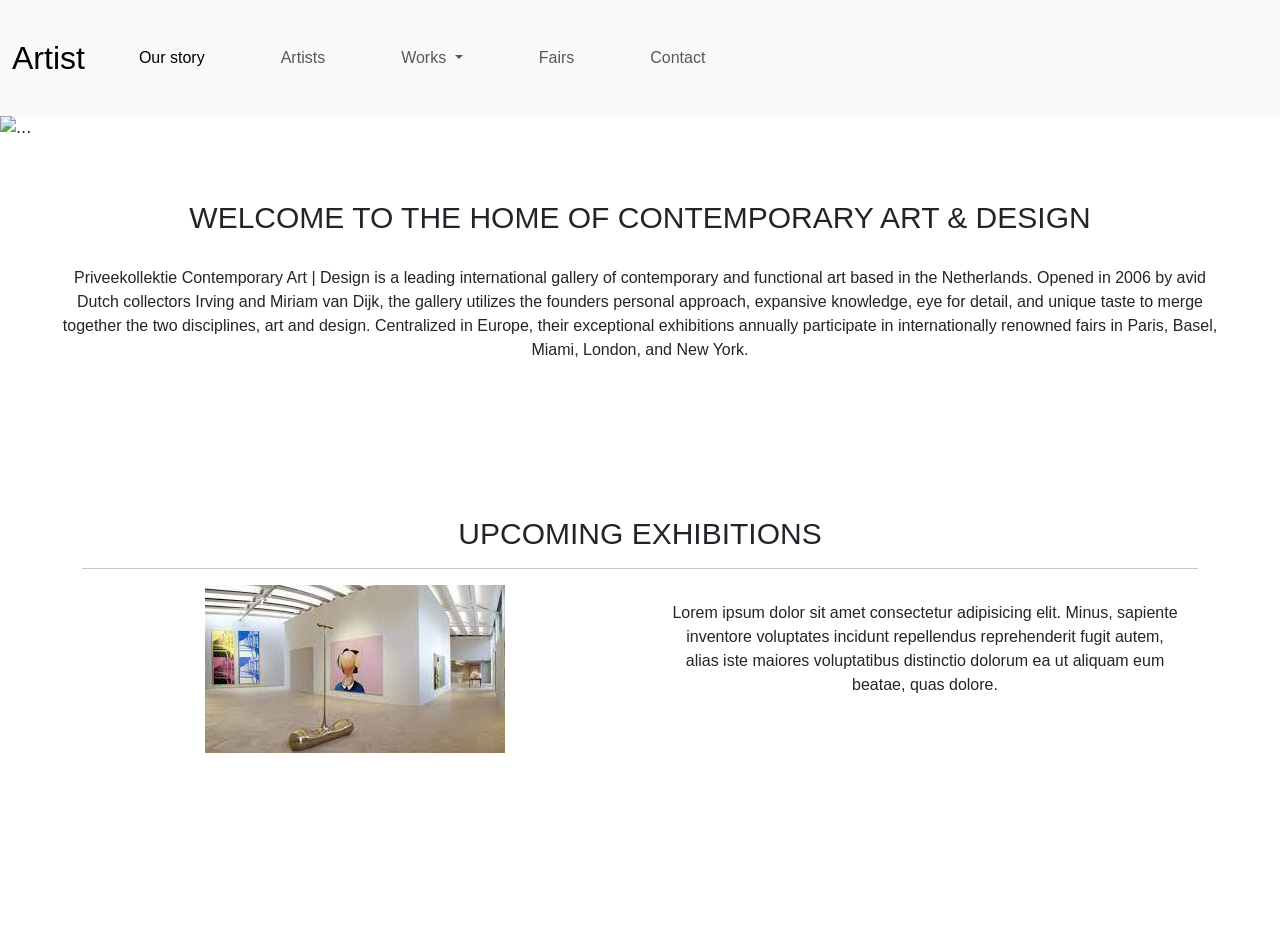
==== index.html @ db963d17 "cambios con sass" ====
<!doctype html>
<html lang="en">

<head>
  <meta charset="utf-8">
  <meta name="viewport" content="width=device-width, initial-scale=1">
  <!-- iconos -->
  <script src="https://kit.fontawesome.com/0b7f21c7f8.js" crossorigin="anonymous"></script>
  <title>Artist</title>
  <!-- bootstrap -->
  <link href="https://cdn.jsdelivr.net/npm/bootstrap@5.2.0-beta1/dist/css/bootstrap.min.css" rel="stylesheet"
    integrity="sha384-0evHe/X+R7YkIZDRvuzKMRqM+OrBnVFBL6DOitfPri4tjfHxaWutUpFmBp4vmVor" crossorigin="anonymous">
  <!-- mi estilo -->
  <link rel="stylesheet" href="./CSS/style.css">
</head>

<body>
  <nav class="navbar navbar-expand-lg bg-light">
    <div class="container-fluid">
      <a class="navbar-brand" href="./index.html">Artist</a>
      <button class="navbar-toggler" type="button" data-bs-toggle="collapse" data-bs-target="#navbarSupportedContent"
        aria-controls="navbarSupportedContent" aria-expanded="false" aria-label="Toggle navigation">
        <span class="navbar-toggler-icon"></span>
      </button>
      <div class="collapse navbar-collapse" id="navbarSupportedContent">
        <ul class="navbar-nav me-auto mb-2 mb-lg-0">
          <li class="nav-item">
            <a class="nav-link active" aria-current="page" href="./ourstory.html">Our story </a>
          </li>
          <li class="nav-item">
            <a class="nav-link" href="./artists.html">Artists</a>
          </li>
          <li class="nav-item dropdown">
            <a class="nav-link dropdown-toggle" href="#" id="navbarDropdown" role="button" data-bs-toggle="dropdown"
              aria-expanded="false">
              Works
            </a>
            <ul class="dropdown-menu" aria-labelledby="navbarDropdown">
              <li><a class="dropdown-item" href="./works.html">COLLECTIBLE DESIGN</a></li>
              <li><a class="dropdown-item" href="#">INTERACTIVE ART</a></li>
              <li>
                <hr class="dropdown-divider">
              </li>
              <li><a class="dropdown-item" href="#">PRINTS</a></li>
            </ul>
          </li>
          <li class="nav-item">
            <a class="nav-link" href="./fairs.html">Fairs</a>
          </li>
          <li class="nav-item">
            <a class="nav-link" href="./contact.html">Contact</a>
          </li>
      </div>
    </div>
  </nav>

  <header>
  <div id="carouselExampleFade" class="carousel slide carousel-fade" data-bs-ride="carousel">
    <div class="carousel-inner">
      <div class="carousel-item active">
        <img src="https://saishoart.com/blog/wp-content/uploads/2019/06/saisho-galer_as-de-arte-2-1200x699.jpg"
          class="d-block w-100" alt="...">
      </div>

      <div class="carousel-item">
        <img
          src="https://blogapi.uber.com/wp-content/uploads/2019/02/Ll%C3%A9nate-de-inspiraci%C3%B3n-con-estas-8-galer%C3%ADas-de-arte-en-Valpara%C3%ADso-1024x512.png"
          class="d-block w-100" alt="...">
      </div>
    </div>
    <button class="carousel-control-prev" type="button" data-bs-target="#carouselExampleFade" data-bs-slide="prev">
      <span class="carousel-control-prev-icon" aria-hidden="true"></span>
      <span class="visually-hidden">Previous</span>
    </button>
    <button class="carousel-control-next" type="button" data-bs-target="#carouselExampleFade" data-bs-slide="next">
      <span class="carousel-control-next-icon" aria-hidden="true"></span>
      <span class="visually-hidden">Next</span>
    </button>
  </div>
</header>

  <section class="section">
    <h2 class="h2">WELCOME TO THE HOME OF CONTEMPORARY ART & DESIGN</h2>
    <p class="parrafo">Priveekollektie Contemporary Art | Design is a leading international gallery of contemporary and
      functional
      art based in the Netherlands. Opened in 2006 by avid Dutch collectors Irving and Miriam van Dijk, the gallery
      utilizes the founders personal approach, expansive knowledge, eye for detail, and unique taste to merge
      together the two disciplines, art and design. Centralized in Europe, their exceptional exhibitions annually
      participate in internationally renowned fairs in Paris, Basel, Miami, London, and New York.</p>
  </section>

  <section class="section">
    <div class="container">
      <div class="row">
        <div class="col-12">
          <h2 class="display-2 mt-5 h2">UPCOMING EXHIBITIONS</h2>
          <hr class="separador">
        </div>
      </div>
      <div class="row">
        <div class="col-12 col-md-6">
          <img
            src="[data-uri]"
            alt="" class="img-fluid mx-auto d-block">
        </div>
        <div class="col-12 col-md-6">
          <p class="m-3">Lorem ipsum dolor sit amet consectetur adipisicing elit. Minus, sapiente inventore voluptates
            incidunt
            repellendus reprehenderit fugit autem, alias iste maiores voluptatibus distinctio dolorum ea ut aliquam eum
            beatae, quas dolore.</p>
        </div>
      </div>
    </div>
  </section>

  <!-- PIE DE PÁGINA -->
  <footer class="footer">
    <i class="fa-brands fa-facebook"></i>
    <i class="fa-brands fa-instagram"></i>
    <i class="fa-brands fa-telegram"></i>
  </footer>
  




  <script src="https://cdn.jsdelivr.net/npm/bootstrap@5.2.0-beta1/dist/js/bootstrap.bundle.min.js"
    integrity="sha384-pprn3073KE6tl6bjs2QrFaJGz5/SUsLqktiwsUTF55Jfv3qYSDhgCecCxMW52nD2"
    crossorigin="anonymous"></script>
  <script src="./js/wow.js"></script>
  <script>
    new WOW().init();
  </script>
</body>

</html>
---- CSS/style.css ----
* {
  margin: 0;
  padding: 0; }

.navbar-brand {
  padding-top: var(--bs-navbar-brand-padding-y);
  padding-bottom: var(--bs-navbar-brand-padding-y);
  margin-right: var(--bs-navbar-brand-margin-end);
  font-size: var(--bs-navbar-brand-font-size);
  color: var(--bs-navbar-brand-color);
  text-decoration: none;
  white-space: nowrap;
  margin-top: .1px;
  font-size: 2rem;
  font-family: "Raleway", sans-serif; }

.navbar-expand-lg .navbar-nav .nav-link {
  padding-right: var(--bs-navbar-nav-link-padding-x);
  padding-left: var(--bs-navbar-nav-link-padding-x);
  margin: 30px;
  font-family: "Raleway", sans-serif; }
  .navbar-expand-lg .navbar-nav .nav-link:hover {
    background-color: rgba(7, 7, 7, 0.1);
    color: #0c0d0e;
    transform: translate(1px);
    border-radius: 5px; }

.section {
  margin-top: 50px;
  padding: 30px;
  margin: 30px;
  font-family: "Raleway", sans-serif;
  text-align: center; }
  .section .h2 {
    font-size: 30px;
    text-align: center;
    font-family: "Raleway", sans-serif; }
  .section .parrafo {
    margin-top: 30px; }

/* FOOTER */
.footer {
  grid-area: footer;
  text-align: center;
  margin-top: 100px; }
  .footer i {
    font-size: 2rem;
    display: flexbox;
    margin: 15px; }
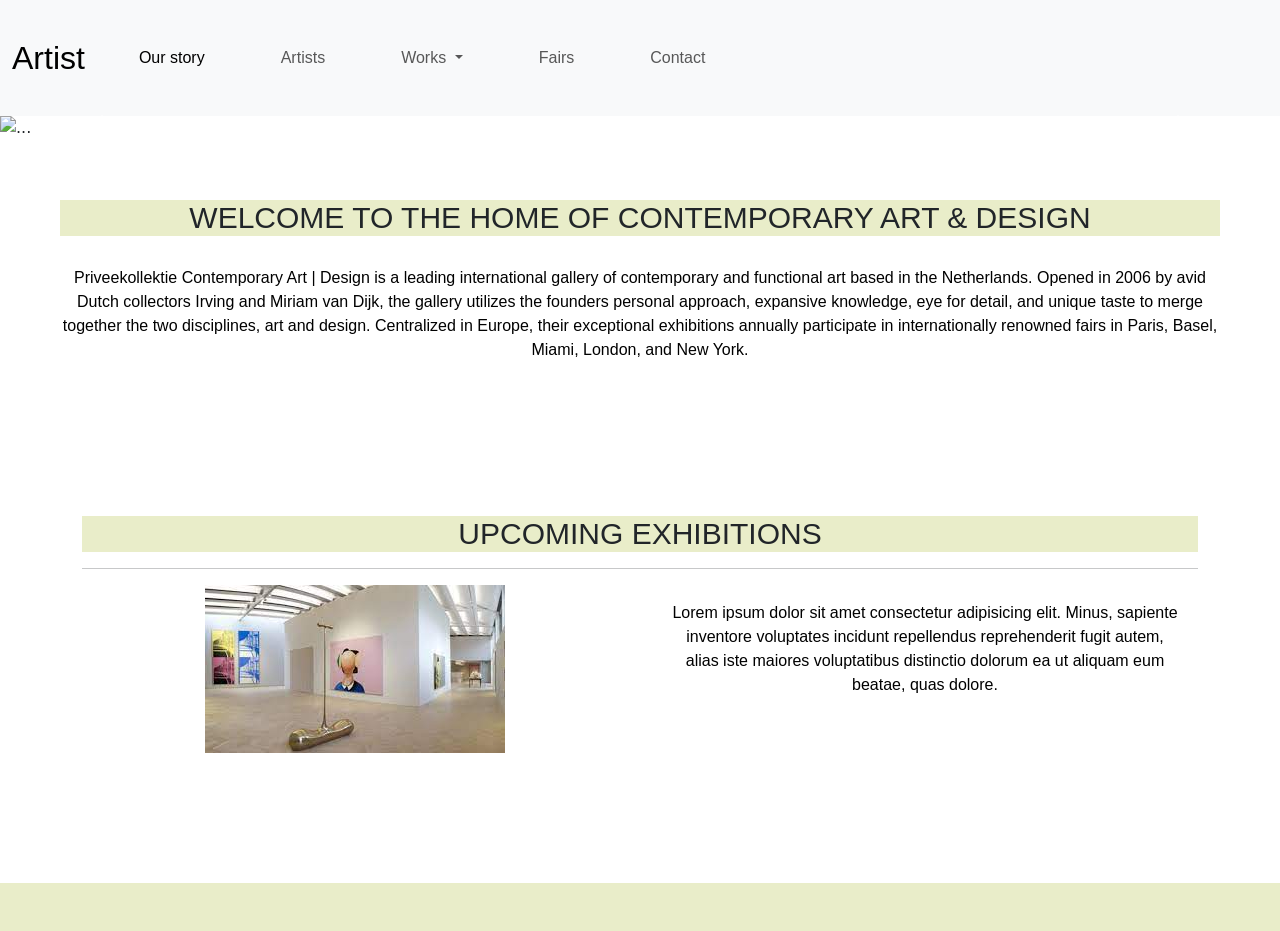
==== commit d2c13e9f: "se agrego mixin y extend" ====
--- a/index.html
+++ b/index.html
@@ -4,6 +4,8 @@
 <head>
   <meta charset="utf-8">
   <meta name="viewport" content="width=device-width, initial-scale=1">
+  <meta name="Keywords" content="art, design, artist, fairs, exhibitions">
+  <meta name="description" content="WELCOME TO THE HOME OF CONTEMPORARY ART & DESIGN">
   <!-- iconos -->
   <script src="https://kit.fontawesome.com/0b7f21c7f8.js" crossorigin="anonymous"></script>
   <title>Artist</title>
@@ -15,9 +17,13 @@
 </head>
 
 <body>
-  <nav class="navbar navbar-expand-lg bg-light">
+  <!-- Bloque -->
+  <nav  class="navbar navbar-expand-lg bg-light">
+    <!-- elemento -->
     <div class="container-fluid">
+      <!-- elemento -->
       <a class="navbar-brand" href="./index.html">Artist</a>
+      <!-- elemento  -->
       <button class="navbar-toggler" type="button" data-bs-toggle="collapse" data-bs-target="#navbarSupportedContent"
         aria-controls="navbarSupportedContent" aria-expanded="false" aria-label="Toggle navigation">
         <span class="navbar-toggler-icon"></span>
@@ -25,10 +31,10 @@
       <div class="collapse navbar-collapse" id="navbarSupportedContent">
         <ul class="navbar-nav me-auto mb-2 mb-lg-0">
           <li class="nav-item">
-            <a class="nav-link active" aria-current="page" href="./ourstory.html">Our story </a>
+            <a class="nav-link active" aria-current="page" href="./pages/ourstory.html">Our story </a>
           </li>
           <li class="nav-item">
-            <a class="nav-link" href="./artists.html">Artists</a>
+            <a class="nav-link" href="./pages/artists.html">Artists</a>
           </li>
           <li class="nav-item dropdown">
             <a class="nav-link dropdown-toggle" href="#" id="navbarDropdown" role="button" data-bs-toggle="dropdown"
@@ -36,7 +42,7 @@
               Works
             </a>
             <ul class="dropdown-menu" aria-labelledby="navbarDropdown">
-              <li><a class="dropdown-item" href="./works.html">COLLECTIBLE DESIGN</a></li>
+              <li><a class="dropdown-item" href="./pages/works.html">COLLECTIBLE DESIGN</a></li>
               <li><a class="dropdown-item" href="#">INTERACTIVE ART</a></li>
               <li>
                 <hr class="dropdown-divider">
@@ -45,39 +51,39 @@
             </ul>
           </li>
           <li class="nav-item">
-            <a class="nav-link" href="./fairs.html">Fairs</a>
+            <a class="nav-link" href="./pages/fairs.html">Fairs</a>
           </li>
           <li class="nav-item">
-            <a class="nav-link" href="./contact.html">Contact</a>
+            <a class="nav-link" href="./pages/contact.html">Contact</a>
           </li>
       </div>
     </div>
   </nav>
 
-  <header>
-  <div id="carouselExampleFade" class="carousel slide carousel-fade" data-bs-ride="carousel">
-    <div class="carousel-inner">
-      <div class="carousel-item active">
-        <img src="https://saishoart.com/blog/wp-content/uploads/2019/06/saisho-galer_as-de-arte-2-1200x699.jpg"
-          class="d-block w-100" alt="...">
+  <header class="header">
+    <div id="carouselExampleFade" class="carousel slide carousel-fade" data-bs-ride="carousel">
+      <div class="carousel-inner">
+        <div class="carousel-item active">
+          <img src="https://saishoart.com/blog/wp-content/uploads/2019/06/saisho-galer_as-de-arte-2-1200x699.jpg"
+            class="d-block w-100" alt="...">
+        </div>
+
+        <div class="carousel-item">
+          <img
+            src="https://blogapi.uber.com/wp-content/uploads/2019/02/Ll%C3%A9nate-de-inspiraci%C3%B3n-con-estas-8-galer%C3%ADas-de-arte-en-Valpara%C3%ADso-1024x512.png"
+            class="d-block w-100" alt="...">
+        </div>
       </div>
-
-      <div class="carousel-item">
-        <img
-          src="https://blogapi.uber.com/wp-content/uploads/2019/02/Ll%C3%A9nate-de-inspiraci%C3%B3n-con-estas-8-galer%C3%ADas-de-arte-en-Valpara%C3%ADso-1024x512.png"
-          class="d-block w-100" alt="...">
-      </div>
+      <button class="carousel-control-prev" type="button" data-bs-target="#carouselExampleFade" data-bs-slide="prev">
+        <span class="carousel-control-prev-icon" aria-hidden="true"></span>
+        <span class="visually-hidden">Previous</span>
+      </button>
+      <button class="carousel-control-next" type="button" data-bs-target="#carouselExampleFade" data-bs-slide="next">
+        <span class="carousel-control-next-icon" aria-hidden="true"></span>
+        <span class="visually-hidden">Next</span>
+      </button>
     </div>
-    <button class="carousel-control-prev" type="button" data-bs-target="#carouselExampleFade" data-bs-slide="prev">
-      <span class="carousel-control-prev-icon" aria-hidden="true"></span>
-      <span class="visually-hidden">Previous</span>
-    </button>
-    <button class="carousel-control-next" type="button" data-bs-target="#carouselExampleFade" data-bs-slide="next">
-      <span class="carousel-control-next-icon" aria-hidden="true"></span>
-      <span class="visually-hidden">Next</span>
-    </button>
-  </div>
-</header>
+  
 
   <section class="section">
     <h2 class="h2">WELCOME TO THE HOME OF CONTEMPORARY ART & DESIGN</h2>
@@ -112,6 +118,7 @@
       </div>
     </div>
   </section>
+</header>
 
   <!-- PIE DE PÁGINA -->
   <footer class="footer">
@@ -119,7 +126,7 @@
     <i class="fa-brands fa-instagram"></i>
     <i class="fa-brands fa-telegram"></i>
   </footer>
-  
+
 
 
 
--- a/CSS/style.css
+++ b/CSS/style.css
@@ -1,6 +1,13 @@
+@import url("https://fonts.googleapis.com/css2?family=Roboto:ital,wght@0,100;0,300;0,400;1,100;1,300;1,400&family=Rubik+Moonrocks&display=swap");
 * {
   margin: 0;
   padding: 0; }
+
+.section p {
+  text-align: center;
+  font-family: "Raleway", sans-serif;
+  color: black;
+  margin-top: 30px; }
 
 .navbar-brand {
   padding-top: var(--bs-navbar-brand-padding-y);
@@ -20,7 +27,7 @@
   margin: 30px;
   font-family: "Raleway", sans-serif; }
   .navbar-expand-lg .navbar-nav .nav-link:hover {
-    background-color: rgba(7, 7, 7, 0.1);
+    background-color: #FAEDCD;
     color: #0c0d0e;
     transform: translate(1px);
     border-radius: 5px; }
@@ -30,19 +37,26 @@
   padding: 30px;
   margin: 30px;
   font-family: "Raleway", sans-serif;
-  text-align: center; }
+  text-align: center;
+  width: 1050px, 5; }
   .section .h2 {
     font-size: 30px;
     text-align: center;
-    font-family: "Raleway", sans-serif; }
+    font-family: "Raleway", sans-serif;
+    background-color: #E9EDC9;
+    text-transform: uppercase; }
   .section .parrafo {
     margin-top: 30px; }
+
+h2 {
+  color: red; }
 
 /* FOOTER */
 .footer {
   grid-area: footer;
   text-align: center;
-  margin-top: 100px; }
+  margin-top: 100px;
+  background-color: #E9EDC9; }
   .footer i {
     font-size: 2rem;
     display: flexbox;
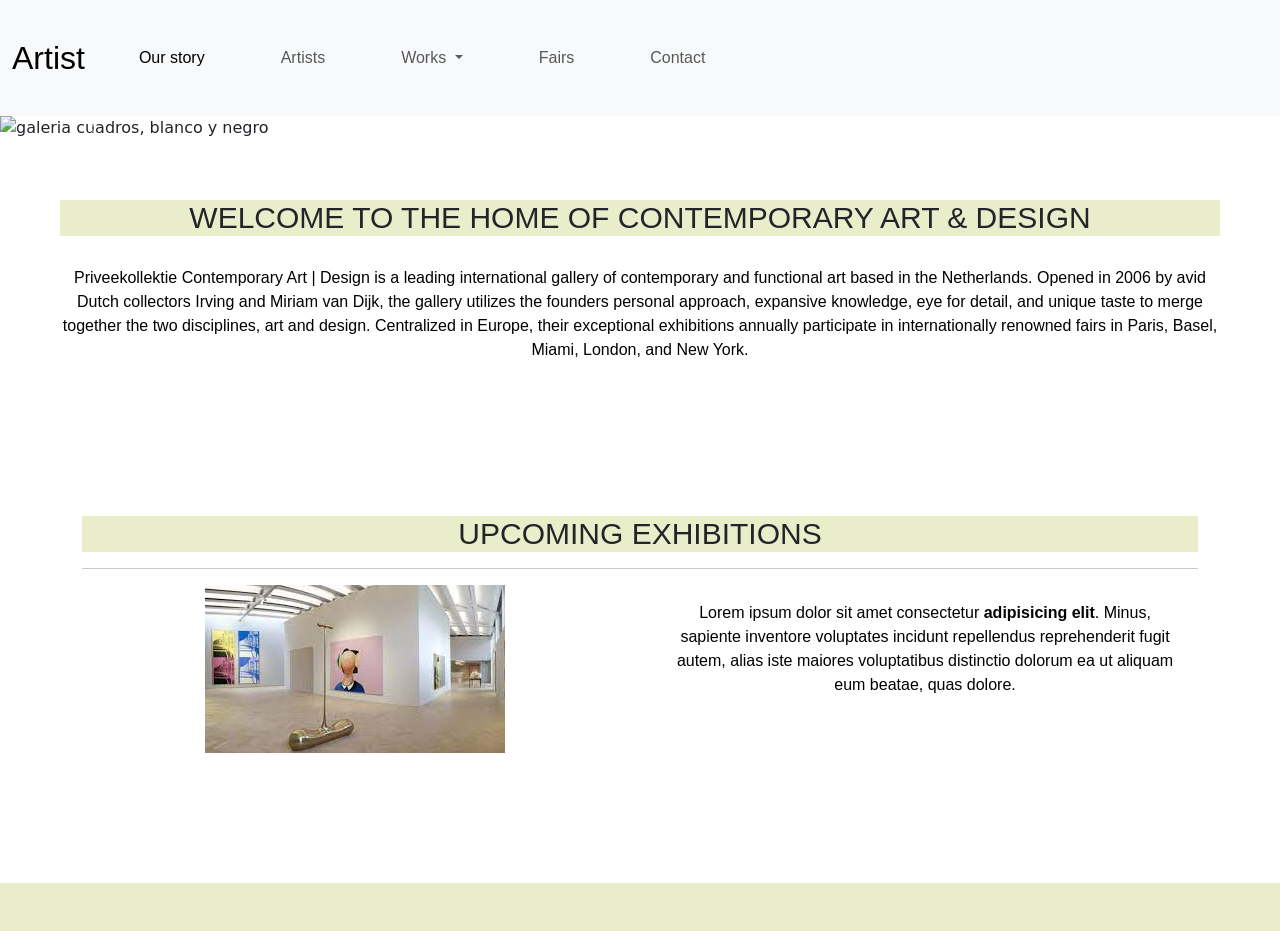
==== commit eab76951: "se agrego SEO" ====
--- a/index.html
+++ b/index.html
@@ -18,7 +18,7 @@
 
 <body>
   <!-- Bloque -->
-  <nav  class="navbar navbar-expand-lg bg-light">
+  <nav class="navbar navbar-expand-lg bg-light">
     <!-- elemento -->
     <div class="container-fluid">
       <!-- elemento -->
@@ -65,13 +65,13 @@
       <div class="carousel-inner">
         <div class="carousel-item active">
           <img src="https://saishoart.com/blog/wp-content/uploads/2019/06/saisho-galer_as-de-arte-2-1200x699.jpg"
-            class="d-block w-100" alt="...">
+            class="d-block w-100" alt="galeria cuadros, blanco y negro">
         </div>
 
         <div class="carousel-item">
           <img
             src="https://blogapi.uber.com/wp-content/uploads/2019/02/Ll%C3%A9nate-de-inspiraci%C3%B3n-con-estas-8-galer%C3%ADas-de-arte-en-Valpara%C3%ADso-1024x512.png"
-            class="d-block w-100" alt="...">
+            class="d-block w-100" alt="chica mirando galeria de arte">
         </div>
       </div>
       <button class="carousel-control-prev" type="button" data-bs-target="#carouselExampleFade" data-bs-slide="prev">
@@ -83,42 +83,44 @@
         <span class="visually-hidden">Next</span>
       </button>
     </div>
-  
 
-  <section class="section">
-    <h2 class="h2">WELCOME TO THE HOME OF CONTEMPORARY ART & DESIGN</h2>
-    <p class="parrafo">Priveekollektie Contemporary Art | Design is a leading international gallery of contemporary and
-      functional
-      art based in the Netherlands. Opened in 2006 by avid Dutch collectors Irving and Miriam van Dijk, the gallery
-      utilizes the founders personal approach, expansive knowledge, eye for detail, and unique taste to merge
-      together the two disciplines, art and design. Centralized in Europe, their exceptional exhibitions annually
-      participate in internationally renowned fairs in Paris, Basel, Miami, London, and New York.</p>
-  </section>
 
-  <section class="section">
-    <div class="container">
-      <div class="row">
-        <div class="col-12">
-          <h2 class="display-2 mt-5 h2">UPCOMING EXHIBITIONS</h2>
-          <hr class="separador">
+    <section class="section">
+      <h2 class="h2">WELCOME TO THE HOME OF CONTEMPORARY ART & DESIGN</h2>
+      <p class="parrafo">Priveekollektie Contemporary Art | Design is a leading international gallery of contemporary
+        and
+        functional
+        art based in the Netherlands. Opened in 2006 by avid Dutch collectors Irving and Miriam van Dijk, the gallery
+        utilizes the founders personal approach, expansive knowledge, eye for detail, and unique taste to merge
+        together the two disciplines, art and design. Centralized in Europe, their exceptional exhibitions annually
+        participate in internationally renowned fairs in Paris, Basel, Miami, London, and New York.</p>
+    </section>
+
+    <section class="section">
+      <div class="container">
+        <div class="row">
+          <div class="col-12">
+            <h2 class="display-2 mt-5 h2">UPCOMING EXHIBITIONS</h2>
+            <hr class="separador">
+          </div>
+        </div>
+        <div class="row">
+          <div class="col-12 col-md-6">
+            <img
+              src="[data-uri]"
+              alt="" class="img-fluid mx-auto d-block">
+          </div>
+          <div class="col-12 col-md-6">
+            <p class="m-3">Lorem ipsum dolor sit amet consectetur <strong> adipisicing elit</strong>. Minus, sapiente inventore voluptates
+              incidunt
+              repellendus reprehenderit fugit autem, alias iste maiores voluptatibus distinctio dolorum ea ut aliquam
+              eum
+              beatae, quas dolore.</p>
+          </div>
         </div>
       </div>
-      <div class="row">
-        <div class="col-12 col-md-6">
-          <img
-            src="[data-uri]"
-            alt="" class="img-fluid mx-auto d-block">
-        </div>
-        <div class="col-12 col-md-6">
-          <p class="m-3">Lorem ipsum dolor sit amet consectetur adipisicing elit. Minus, sapiente inventore voluptates
-            incidunt
-            repellendus reprehenderit fugit autem, alias iste maiores voluptatibus distinctio dolorum ea ut aliquam eum
-            beatae, quas dolore.</p>
-        </div>
-      </div>
-    </div>
-  </section>
-</header>
+    </section>
+  </header>
 
   <!-- PIE DE PÁGINA -->
   <footer class="footer">
